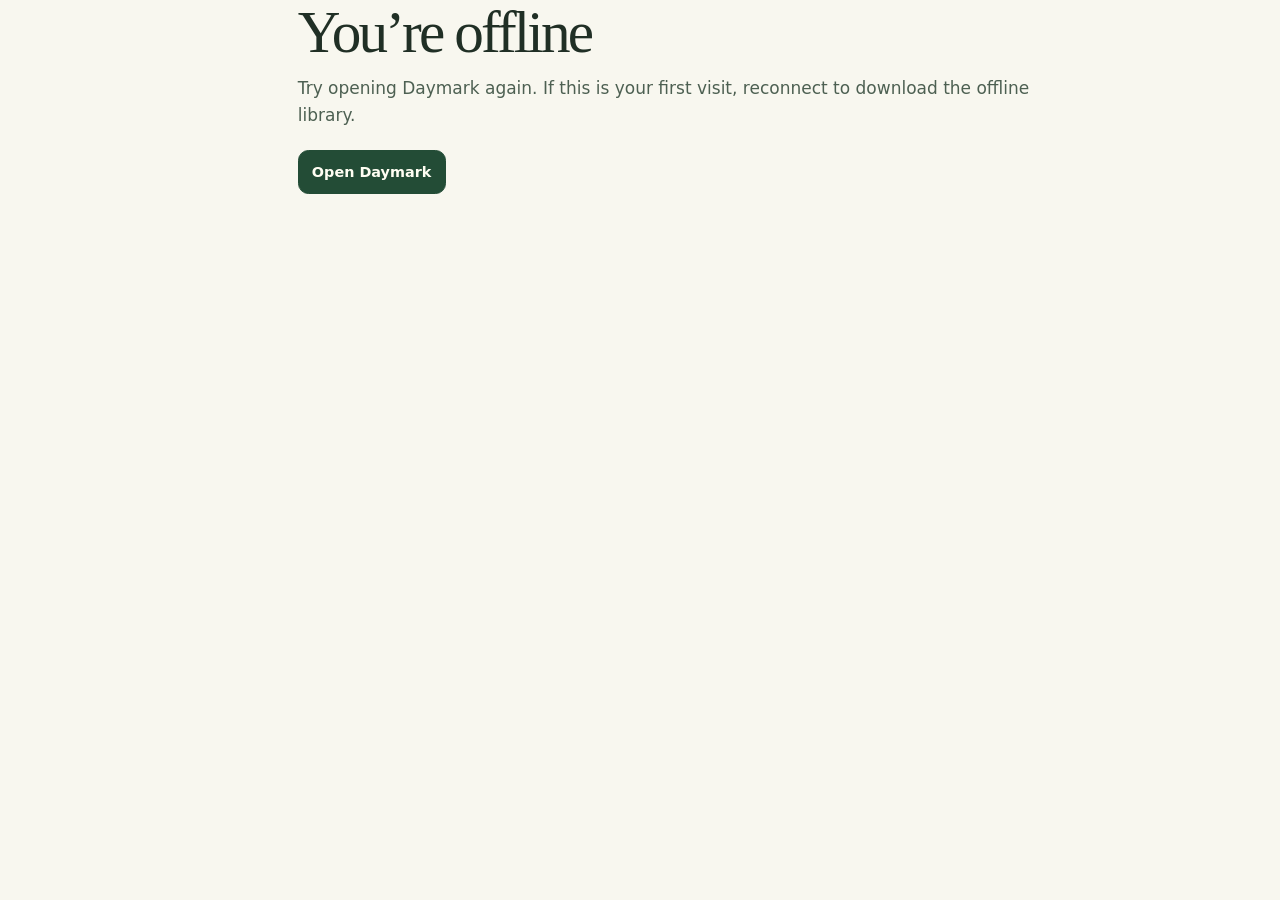
==== public/offline.html @ 406f52f3 "Initial Daymark release" ====
<!doctype html>
<html lang="en">
<head>
<meta charset="utf-8">
<meta name="viewport" content="width=device-width, initial-scale=1">
<meta name="theme-color" content="#f8f7ef">
<link rel="stylesheet" href="./css/app.css">
<title>Offline · Daymark</title>
</head>
<body>
<main class="workspace">
<header class="page-heading">
<h1>You’re offline</h1>
<p class="lead">Try opening Daymark again. If this is your first visit, reconnect to download the offline library.</p>
</header>
<a class="button" href="./#/today">Open Daymark</a>
</main>
</body>
</html>
---- public/css/app.css ----
:root {
  color-scheme: light dark;
  --bg: light-dark(#f8f7ef, #151e19);
  --surface: light-dark(#fffef8, #1d2a23);
  --sidebar: light-dark(#f5f5e9, #19251e);
  --ink: light-dark(#202f25, #eff3e8);
  --muted: light-dark(#4d6052, #b9cabd);
  --green: light-dark(#28533b, #b9dbb4);
  --accent: light-dark(#234c36, #c0e2b7);
  --accent-text: light-dark(#fffef3, #162a1e);
  --line: light-dark(#d9e0d2, #3d5144);
  --strong-line: light-dark(#7d9181, #809486);
  --hover: light-dark(#edf2e6, #283b2e);
  --moment: light-dark(#edf2e4, #23382a);
  --moment-line: light-dark(#cdddc6, #425f49);
  --focus: light-dark(#265b91, #eec875);
  --error: light-dark(#852f26, #ffb6a5);
  --sage: light-dark(#e4efde, #314b36);
  --sage-ink: light-dark(#355f40, #d2eacb);
  --amber: light-dark(#f7e9c7, #543f24);
  --amber-ink: light-dark(#704815, #f3d29a);
  --lavender: light-dark(#ebe8f4, #423b57);
  --lavender-ink: light-dark(#544677, #e6d8fa);
  --clay: light-dark(#f8e7df, #523b32);
  --clay-ink: light-dark(#843f2d, #ffcebf);
  --shadow: 0 3px 14px #172c1710;
  --ui: system-ui, -apple-system, BlinkMacSystemFont, 'Segoe UI', sans-serif;
  --display: Georgia, 'Times New Roman', serif;
  --reading: 1.063rem;
  --measure: 74ch;
  --sidebar-width: 15.25rem;
  --page-width: 70rem;
}

:root[data-theme="light"] { color-scheme: light; }
:root[data-theme="dark"] { color-scheme: dark; }
:root[data-size="large"] { --reading: 1.23rem; }
:root[data-size="largest"] { --reading: 1.44rem; }
@supports not (color: light-dark(white, black)) {
  :root {
    color-scheme: light;
    --bg: #f8f7ef; --surface: #fffef8; --sidebar: #f5f5e9; --ink: #202f25; --muted: #4d6052;
    --green: #28533b; --accent: #234c36; --accent-text: #fffef3; --line: #d9e0d2; --strong-line: #7d9181;
    --hover: #edf2e6; --moment: #edf2e4; --moment-line: #cdddc6; --focus: #265b91; --error: #852f26;
    --sage: #e4efde; --sage-ink: #355f40; --amber: #f7e9c7; --amber-ink: #704815;
    --lavender: #ebe8f4; --lavender-ink: #544677; --clay: #f8e7df; --clay-ink: #843f2d;
  }
  :root[data-theme="dark"] {
    --bg: #151e19; --surface: #1d2a23; --sidebar: #19251e; --ink: #eff3e8; --muted: #b9cabd;
    --green: #b9dbb4; --accent: #c0e2b7; --accent-text: #162a1e; --line: #3d5144; --strong-line: #809486;
    --hover: #283b2e; --moment: #23382a; --moment-line: #425f49; --focus: #eec875; --error: #ffb6a5;
    --sage: #314b36; --sage-ink: #d2eacb; --amber: #543f24; --amber-ink: #f3d29a;
    --lavender: #423b57; --lavender-ink: #e6d8fa; --clay: #523b32; --clay-ink: #ffcebf;
  }
  @media (prefers-color-scheme: dark) {
    :root[data-theme="system"] {
      --bg: #151e19; --surface: #1d2a23; --sidebar: #19251e; --ink: #eff3e8; --muted: #b9cabd;
      --green: #b9dbb4; --accent: #c0e2b7; --accent-text: #162a1e; --line: #3d5144; --strong-line: #809486;
      --hover: #283b2e; --moment: #23382a; --moment-line: #425f49; --focus: #eec875; --error: #ffb6a5;
      --sage: #314b36; --sage-ink: #d2eacb; --amber: #543f24; --amber-ink: #f3d29a;
      --lavender: #423b57; --lavender-ink: #e6d8fa; --clay: #523b32; --clay-ink: #ffcebf;
    }
  }
}

*, *::before, *::after { box-sizing: border-box; }
[hidden] { display: none !important; }
html { min-block-size: 100%; scroll-padding-block: 1rem calc(6rem + env(safe-area-inset-bottom)); }
body { margin: 0; background: var(--bg); color: var(--ink); font: 1rem/1.55 var(--ui); }
img { display: block; max-inline-size: 100%; }
h1, h2, h3, p { margin-block: 0; }
p + p { margin-block-start: .75em; }
h1, h2 { line-height: 1.09; }
h1, h2, h3 { overflow-wrap: break-word; }
h1 { font: 400 clamp(2.45rem, 5.1vw, 3.7rem)/1.03 var(--display); letter-spacing: -.048em; }
h2 { font-family: var(--display); font-weight: 400; font-size: clamp(1.56rem, 2.7vw, 1.95rem); letter-spacing: -.035em; }
a { color: var(--green); text-underline-offset: .17em; }
button, select, input, textarea { font: inherit; }
button, select, summary { cursor: pointer; }
button, a, input, textarea, select, summary { -webkit-tap-highlight-color: transparent; }
:focus-visible { outline: 3px solid var(--focus); outline-offset: 3px; }
main:focus { outline: none; }
button:disabled { opacity: .62; cursor: wait; }
.icon { inline-size: 1.25em; block-size: 1.25em; flex: none; vertical-align: -.21em; }
.muted { color: var(--muted); }
.sr-only, .segmented input {
  position: absolute; inline-size: 1px; block-size: 1px; padding: 0; margin: -1px; overflow: hidden;
  clip: rect(0,0,0,0); white-space: nowrap; border: 0;
}
.skip {
  position: fixed; z-index: 9; inset: .75rem auto auto .75rem; padding: .65rem 1rem;
  border-radius: .65rem; background: var(--surface); transform: translateY(-180%);
}
.skip:focus { transform: none; }

.workspace {
  --gutter: clamp(1rem, 4.2vw, 3.75rem);
  inline-size: min(100%, calc(var(--page-width) + 2 * var(--gutter)));
  padding-inline: max(var(--gutter), env(safe-area-inset-left)) max(var(--gutter), env(safe-area-inset-right));
  margin-inline: auto;
}
.topbar {
  min-block-size: calc(4.65rem + env(safe-area-inset-top)); padding-block-start: env(safe-area-inset-top);
  display: flex; align-items: center; justify-content: space-between; gap: .5rem;
  border-block-end: 1px solid var(--line);
}
.top-actions { display: flex; gap: .45rem; }
.sidebar { display: none; }
.wordmark {
  display: inline-flex; gap: .65rem; align-items: center; text-decoration: none; line-height: 1.08;
  color: var(--ink); min-block-size: 2.75rem;
}
.wordmark-icon {
  display: grid; place-items: center; flex: none; inline-size: 2.55rem; block-size: 2.55rem;
  padding: .12rem; border: 1px solid #5e7d66; border-radius: .65rem; background: #234937;
}
.wordmark-icon img { inline-size: 100%; block-size: auto; filter: invert(1) sepia(.25); }
.wordmark strong { display: block; font: 400 1.6rem/.98 var(--display); letter-spacing: -.05em; }
.wordmark small { display: block; color: var(--muted); margin-block-start: .22rem; font-size: .7rem; font-weight: 620; }
.icon-button {
  display: inline-grid; place-items: center; inline-size: 2.75rem; block-size: 2.75rem; flex: 0 0 auto;
  border: 1px solid var(--line); border-radius: .8rem; background: var(--surface); color: var(--green);
  text-decoration: none;
}
.icon-button .icon { inline-size: 1.25rem; block-size: 1.25rem; }
.mobile-nav {
  position: fixed; z-index: 4; inset: auto 0 0; display: grid; grid-template-columns: repeat(4, minmax(0,1fr));
  padding: .32rem max(.5rem, env(safe-area-inset-right)) calc(.32rem + env(safe-area-inset-bottom)) max(.5rem, env(safe-area-inset-left));
  background: var(--surface); border-block-start: 1px solid var(--line);
}
.mobile-nav a, .sidebar nav a {
  text-decoration: none; color: var(--muted); display: flex; align-items: center;
  gap: .23rem; border-radius: .72rem; font-weight: 650;
}
.mobile-nav a { flex-direction: column; justify-content: center; min-block-size: 3.25rem; padding: .25rem .1rem; font-size: .77rem; }
.mobile-nav .icon { inline-size: 1.2rem; block-size: 1.2rem; }
:is(.mobile-nav, .sidebar nav) a[aria-current] { color: var(--green); background: var(--hover); }
main { padding-block: 1.5rem 2rem; min-block-size: 55vh; }
.footer {
  display: flex; flex-wrap: wrap; align-items: center; gap: .6rem 1.5rem; justify-content: space-between;
  border-block-start: 1px solid var(--line); padding-block: 1rem 6rem;
  color: var(--muted); font-size: .84rem;
}
.footer:empty { display: none; }
.is-moment .workspace { padding-block-end: calc(4rem + env(safe-area-inset-bottom)); }
.footer .icon { margin-inline-end: .3rem; }
.footer-credit { display: inline-flex; align-items: center; gap: .65rem; font-weight: 650; text-decoration: none; }
.footer-credit:hover span, .footer-credit:focus-visible span { text-decoration: underline; }
.organization-seal { block-size: auto; border: 1px solid var(--line); border-radius: .6rem; background: #fff; }
.footer-credit .organization-seal { inline-size: 3.25rem; padding: .12rem; flex: none; }
.footer-links { display: flex; align-items: center; flex-wrap: wrap; column-gap: 1rem; }
.footer-links a { display: inline-flex; align-items: center; min-block-size: 2.75rem; }

.eyebrow {
  display: flex; align-items: center; gap: .4rem; margin-block-end: .55rem; color: var(--green);
  font-size: .72rem; font-weight: 750; text-transform: uppercase; letter-spacing: .085em;
}
.eyebrow .icon { inline-size: 1rem; block-size: 1rem; }
.today-heading { margin-block-end: 1.1rem; }
.hero {
  position: relative; overflow: hidden; isolation: isolate; container-type: inline-size;
  border-radius: 1.35rem; color: #fffdf0;
  background: #142f22; box-shadow: 0 10px 24px #1935241b;
}
.hero::before, .hero::after { content: ''; position: absolute; z-index: -1; inset: 0; }
.hero::before { background: url('../assets/images/daybreak.jpg') 31% 38% / cover no-repeat; }
.hero::after { background: linear-gradient(90deg, #102b1efc 0%, #102b1eee 23%, #142e23b0 48%, #102b1e14 79%); }
.hero-inner {
  --hero-inset: clamp(1.3rem, 4.3vw, 2.65rem);
  display: grid; grid-template-columns: minmax(0, 1fr) auto;
  grid-template-areas: "label seal" "title title" "intro intro" "tracker tracker";
  align-items: center; column-gap: .75rem; padding: var(--hero-inset);
}
.hero-label { grid-area: label; color: #f4d891; margin-block-end: .8rem; }
.hero-title {
  grid-area: title;
  font: 400 clamp(2.65rem, 6.1vw, 4.7rem)/.98 var(--display); letter-spacing: -.06em;
  margin-block: 0;
}
.hero-title em { color: #d9e9b8; }
.hero-intro { grid-area: intro; color: #f0f3e2; font-size: 1rem; margin-block-start: .9rem; max-inline-size: 39ch; text-wrap: pretty; }
.hero-tracker {
  grid-area: tracker;
  display: flex; gap: .65rem; align-items: center; inline-size: fit-content; max-inline-size: 100%;
  min-block-size: 3.65rem; margin-block-start: 1.2rem; padding: .44rem .65rem .44rem .5rem;
  color: #fffdf0; border: 1px solid #ffffff55; border-radius: .8rem; background: #122d21e8;
  text-decoration: none;
}
.hero-tracker:focus-visible { outline-color: #f4d891; }
.hero-tracker:hover { background: #204433; }
.hero-tracker-icon {
  display: grid; place-items: center; inline-size: 2.35rem; block-size: 2.35rem; flex: none;
  border-radius: .55rem; background: #35533b; color: #d9e9b8;
}
.hero-tracker strong, .hero-tracker small { display: block; }
.hero-tracker strong { font-size: .96rem; line-height: 1.2; }
.hero-tracker small { color: #e0ebd8; font-size: .77rem; margin-block-start: .16rem; }
.hero-tracker .card-arrow { margin-inline-start: .55rem; color: #d9e9b8; }
.hero-seal {
  grid-area: seal; isolation: isolate; inline-size: clamp(5.15rem, 26.5vw, 7rem);
  padding: .18rem; margin-block-end: .75rem; border: 1px solid #fff2cc80; border-radius: .75rem;
  background: #f5e9cd; box-shadow: 0 4px 14px #111e1780;
}
.hero-seal img { inline-size: 100%; block-size: auto; mix-blend-mode: multiply; }
.home-section { margin-block-start: 1.45rem; }
.home-section h2 { margin-block-end: .7rem; }
.card-grid { display: grid; grid-template-columns: repeat(2, minmax(0,1fr)); gap: .6rem; }
.link-card, .moment-banner {
  display: flex; gap: clamp(.55rem, 1.5vw, .9rem); align-items: center; min-inline-size: 0;
  min-block-size: 4.65rem; padding: .65rem .8rem; border: 1px solid var(--line); border-radius: .95rem;
  color: var(--ink); background: var(--surface); text-decoration: none;
  box-shadow: var(--shadow); transition: background-color 160ms ease, border-color 160ms ease;
}
.card-copy { display: flex; flex: 1 1 auto; flex-direction: column; min-inline-size: 0; }
.card-copy strong { font-size: .98rem; line-height: 1.27; font-weight: 680; overflow-wrap: anywhere; }
.card-copy :is(span, small) { color: var(--muted); font-size: .84rem; line-height: 1.38; margin-block-start: .16rem; overflow-wrap: anywhere; }
.icon-badge {
  inline-size: 2.65rem; block-size: 2.65rem; flex: none; display: inline-grid; place-items: center;
  border-radius: .7rem;
}
.tone-sage { background: var(--sage); color: var(--sage-ink); }
.tone-amber { background: var(--amber); color: var(--amber-ink); }
.tone-lavender { background: var(--lavender); color: var(--lavender-ink); }
.tone-clay { background: var(--clay); color: var(--clay-ink); }
.card-arrow { color: var(--green); inline-size: 1.05rem; block-size: 1.05rem; margin-inline-start: auto; }
.moment-banner {
  background: var(--moment); border-color: var(--moment-line); padding: .68rem .83rem; margin-block-start: 1rem;
}
.moment-banner .card-copy strong { font-size: 1.07rem; }
.welcome { margin-block-start: 1.5rem; display: flex; flex-wrap: wrap; justify-content: space-between; align-items: center; gap: .75rem; }
.welcome p { color: var(--muted); margin-block-start: .45rem; }

.page-heading { margin-block-end: 1.35rem; max-inline-size: var(--measure); }
.page-heading .lead { color: var(--muted); font-size: max(1.04rem, var(--reading)); margin-block-start: .75rem; }
.back {
  display: inline-flex; align-items: center; min-block-size: 2.75rem; gap: .45rem;
  margin-block-end: .55rem; font-weight: 650; font-size: .9rem;
}
.reading { inline-size: 100%; max-inline-size: 48rem; margin-inline: auto; }
.reading .page-heading { margin-block-end: 1.15rem; }
.reading :is(p, li):not(.eyebrow, .day-count) { font-size: var(--reading); }
.reading .card-copy span { font-size: .88rem; }
.reading-section, .panel {
  padding: clamp(1rem, 3.1vw, 1.5rem); border: 1px solid var(--line); border-radius: 1rem;
  background: var(--surface); margin-block-end: .8rem;
}
.reading-section > :not(:first-child), .panel > :not(:first-child) { margin-block-start: .62rem; }
.reading-section h2, .panel h2, .support-panel h2 { font-size: clamp(1.32rem, 3.4vw, 1.65rem); }
.reading-section .external { display: inline-flex; gap: .27rem; align-items: center; flex-wrap: wrap; min-block-size: 2.75rem; }
.about-mission { display: grid; grid-template-columns: minmax(0, 10.5rem) minmax(0, 1fr); align-items: center; gap: 1.15rem; }
.about-mission .organization-seal { inline-size: 100%; padding: .25rem; border-radius: .8rem; }
.about-mission > .about-mission-copy { margin-block-start: 0; }
.about-mission-copy > :not(:first-child) { margin-block-start: .62rem; }
.about-artwork {
  inline-size: min(100%, 33rem); block-size: auto; margin: 1.4rem auto 0;
  border: 1px solid var(--line); border-radius: 1rem;
}
.external-note { color: var(--muted); font-size: .85em; }
.external .icon { inline-size: .92em; block-size: .92em; }
.reading-list { padding-inline-start: 1.4em; margin-block: 0; }
.reading-list li + li { margin-block-start: .55em; }
.count-panel { text-align: center; }
.count-panel .actions { justify-content: center; }
.count-panel .day-count { font: 400 clamp(3.55rem, 10vw, 6rem)/1 var(--display); letter-spacing: -.06em; color: var(--green); }
.celebration { padding: .55rem .9rem; border-radius: .7rem; background: var(--amber); color: var(--amber-ink); animation: settle 460ms ease both; }
@keyframes settle { from { opacity: .5; transform: translateY(.25rem); } }
progress { display: block; inline-size: 100%; block-size: .8rem; accent-color: var(--green); }
.plain-list { list-style: none; padding: 0; margin: 0; }
.milestone-list li { display: flex; flex-wrap: wrap; align-items: center; justify-content: space-between; gap: .25rem .5rem; padding-block: .42rem; }
.milestone-list li + li { border-block-start: 1px solid var(--line); }
.milestone-list li > span { display: flex; align-items: center; gap: .48rem; }
.milestone-list time { color: var(--muted); }
.milestone-list .icon-badge { inline-size: 1.85rem; block-size: 1.85rem; border-radius: .45rem; }
.moment-layout { max-inline-size: 55rem; margin-inline: auto; }
.moment-grid .link-card { min-block-size: 4.35rem; }
.moment-reading .page-heading .lead { color: var(--ink); }
.support-panel {
  background: var(--clay); border: 1px solid var(--line); border-radius: 1rem;
  padding: 1.15rem; margin-block-end: .8rem;
}
.support-panel h2 { color: var(--clay-ink); }
.support-panel > :not(:first-child) { margin-block-start: .65rem; }
.source-note { margin-block: .45rem 1rem; color: var(--muted); }
.worksheet-lines { block-size: 3.15rem; border: 1px dashed var(--strong-line); border-radius: .35rem; }
.worksheet .eyebrow { margin-block-end: .6rem; }
.segmented {
  min-inline-size: 0; display: flex; flex-wrap: wrap; gap: .2rem; border: 1px solid var(--line);
  padding: .21rem; margin: 0; background: var(--hover); border-radius: .8rem;
}
.segmented label { flex: 1 1 auto; position: relative; cursor: pointer; }
.segmented label span {
  min-block-size: 2.75rem; padding: .36rem .54rem; border-radius: .57rem;
  display: flex; align-items: center; justify-content: center; text-align: center;
  font-weight: 620; font-size: .9rem; color: var(--green);
}
.segmented input:checked + span { background: var(--accent); color: var(--accent-text); }
.segmented input:focus-visible + span { outline: 3px solid var(--focus); outline-offset: 2px; }
.prayer-panel .prayer-text { padding: .2rem .25rem .45rem; }
.prayer-panel .segmented + .prayer-text { margin-block-start: 1.25rem; }
.reading .prayer-text p { font: 400 calc(var(--reading) * 1.27)/1.53 var(--display); max-inline-size: 55ch; }
.prayer-text h2 + p { margin-block-start: .6rem; }

.actions { display: flex; flex-wrap: wrap; gap: .45rem; align-items: center; }
.reading-actions { margin-block-end: .95rem; }
.button {
  display: inline-flex; min-block-size: 2.75rem; align-items: center; justify-content: center; gap: .4rem;
  border: 1px solid var(--accent); border-radius: .65rem; padding: .45rem .82rem;
  background: var(--accent); color: var(--accent-text); text-decoration: none; font-weight: 680;
  font-size: .9rem; text-align: center;
}
.button .icon { inline-size: 1.08rem; block-size: 1.08rem; }
.button.secondary { border-color: var(--strong-line); background: var(--surface); color: var(--green); }
.button.quiet { border-color: transparent; background: transparent; color: var(--green); }
.button.danger { border-color: var(--error); background: var(--surface); color: var(--error); }
.button[aria-pressed="true"] { background: var(--sage); color: var(--sage-ink); border-color: var(--strong-line); }
.button[aria-pressed="true"] .icon { fill: currentColor; }
.field { display: grid; gap: .3rem; min-inline-size: 0; }
.field > span:first-child { font-size: .88rem; font-weight: 680; }
.field :is(select, input, textarea) {
  inline-size: 100%; min-inline-size: 0; min-block-size: 2.8rem; padding: .46rem .65rem;
  border: 1px solid var(--strong-line); border-radius: .55rem; background: var(--surface); color: var(--ink);
}
.check-field { display: inline-flex; align-items: center; gap: .4rem; min-block-size: 2.8rem; cursor: pointer; }
.check-field input { inline-size: 1.16rem; block-size: 1.16rem; accent-color: var(--accent); margin: .17rem; }
.filter-panel { display: flex; gap: .6rem .9rem; align-items: end; flex-wrap: wrap; }
.filter-panel .search-field { flex: 1 1 12rem; }
.search-input { position: relative; }
.search-input .icon { position: absolute; inset: .78rem auto auto .65rem; color: var(--green); pointer-events: none; }
.search-input input { padding-inline-start: 2.35rem; }
.result-count { margin-block: .75rem .45rem; color: var(--muted); font-size: .9rem; }
.empty { grid-column: 1/-1; }
.preferences-grid { display: grid; grid-template-columns: repeat(2, minmax(0,1fr)); gap: .8rem; }
details > summary { min-block-size: 2.75rem; padding-block: .6rem; font-weight: 650; color: var(--green); }
details > p { padding-block-end: .65rem; }
.settings details + details { border-block-start: 1px solid var(--line); }

.notices { margin-block-start: .75rem; padding: .5rem .8rem; background: var(--amber); color: var(--amber-ink); border-radius: .65rem; font-size: .9rem; }
.notices p { display: flex; flex-wrap: wrap; gap: .35rem; align-items: center; }
.notices .button { color: inherit; text-decoration: underline; }
.toast {
  position: fixed; z-index: 5; inset: auto .85rem calc(4.4rem + env(safe-area-inset-bottom)) auto; max-inline-size: calc(100% - 1.7rem);
  padding: .72rem 1rem; border-radius: .72rem; color: var(--accent-text); background: var(--accent);
  box-shadow: 0 5px 18px #0003; font-weight: 600; font-size: .9rem; pointer-events: none;
}
dialog {
  inline-size: min(calc(100% - 2rem), 30rem); max-block-size: calc(100% - 2rem); overflow: auto;
  border: 1px solid var(--line); border-radius: 1.1rem; background: var(--surface); color: var(--ink);
  box-shadow: 0 18px 60px #0005; padding: clamp(1rem, 4vw, 1.5rem);
}
dialog::backdrop { background: #101c16a8; }
dialog form { display: grid; gap: .75rem; }
dialog .dialog-head { display: flex; justify-content: space-between; align-items: center; gap: .5rem; }
.dialog-actions { justify-content: flex-end; }
.form-error { color: var(--error); font-weight: 630; }
.form-error:empty { display: none; }
dialog textarea { resize: vertical; }

@media (hover: hover) {
  .link-card:hover, .icon-button:hover, .button.secondary:hover, .button.quiet:hover, .mobile-nav a:hover, .sidebar nav a:hover {
    background: var(--hover); border-color: var(--strong-line);
  }
  .moment-banner:hover, .side-moment:hover { border-color: var(--strong-line); }
  .button:not(.secondary, .quiet):hover { box-shadow: inset 0 0 0 2px currentColor; }
}
@media (min-width: 40rem) {
  .hero-inner {
    --hero-seal-size: clamp(8rem, 14vw, 12.5rem);
    display: block; max-inline-size: min(38rem, calc(100% - var(--hero-seal-size) - .75rem));
  }
  .hero-seal {
    position: absolute; inset: auto var(--hero-inset) var(--hero-inset) auto;
    inline-size: var(--hero-seal-size); margin: 0; padding: .3rem; border-radius: .95rem;
  }
}
@media (min-width: 54rem) {
  html { scroll-padding-block-end: 1rem; }
  .workspace { margin-inline-start: max(var(--sidebar-width), calc((100% - var(--page-width) + var(--sidebar-width) - 2 * var(--gutter)) / 2)); inline-size: min(calc(100% - var(--sidebar-width)), calc(var(--page-width) + 2 * var(--gutter))); }
  .topbar { min-block-size: 4.25rem; border: 0; justify-content: flex-end; }
  .topbar .wordmark, .moment-shortcut, .mobile-nav { display: none; }
  .sidebar {
    position: fixed; z-index: 3; inset: 0 auto 0 0; inline-size: var(--sidebar-width);
    display: flex; flex-direction: column; padding: 2rem 1.15rem 1rem; gap: .85rem;
    color: var(--ink); background: var(--sidebar); border-inline-end: 1px solid var(--line); overflow-y: auto;
  }
  .sidebar .wordmark { margin: 0 .47rem 1.55rem; }
  .sidebar .wordmark-icon { inline-size: 2.75rem; block-size: 2.75rem; }
  .sidebar .wordmark strong { font-size: 1.9rem; }
  .sidebar nav { display: grid; gap: .26rem; }
  .sidebar nav a { padding: .61rem .72rem; min-block-size: 2.92rem; gap: .7rem; }
  .side-note, .side-moment {
    display: flex; align-items: center; gap: .65rem; padding: .57rem .68rem; min-block-size: 2.75rem; border-radius: .72rem;
    text-decoration: none; color: var(--green);
  }
  .side-moment { border: 1px solid var(--moment-line); background: var(--moment); margin-block-start: .45rem; font-size: .9rem; font-weight: 700; }
  .side-note { margin-block-start: auto; color: var(--muted); font-size: .83rem; }
  .side-note:hover { text-decoration: underline; }
  .is-moment .workspace { padding-block-end: 1rem; }
  main { padding-block-start: .15rem; }
  .hero { border-radius: 1.5rem; }
  .hero::before { inset-inline-start: 16%; background-position: 50% 46%; }
  .hero::after { background: linear-gradient(90deg, #142f22 0%, #142f22 16%, #142f22ef 26%, #142f2280 47%, #142f2200 75%); }
  .card-grid { gap: .85rem; }
  .link-card, .moment-banner { padding-inline: .92rem; min-block-size: 4.75rem; }
  .footer { padding-block-end: 1.5rem; }
  .toast { inset-block-end: .85rem; }
}
@media (max-width: 36rem) {
  .card-grid { grid-template-columns: minmax(0,1fr); }
  .about-mission { grid-template-columns: minmax(0, 1fr); }
  .about-mission .organization-seal { inline-size: min(100%, 10rem); justify-self: center; }
  .hero::after {
    background: linear-gradient(90deg, #102b1ef8 0%, #102b1edd 42%, #142b1e34 75%, #142b1e12 100%);
  }
  .preferences-grid { grid-template-columns: minmax(0,1fr); }
  .is-moment .topbar { min-block-size: calc(3.65rem + env(safe-area-inset-top)); }
  .is-moment main { padding-block-start: .75rem; }
  .moment-reading h1 { font-size: clamp(2rem, 9vw, 2.45rem); }
  .moment-reading .lead { line-height: 1.4; }
}
@container (max-width: 15rem) {
  .hero::before { background-position-x: 60%; }
  .hero-inner {
    display: grid; max-inline-size: none; grid-template-columns: minmax(0, 1fr);
    grid-template-areas: "seal" "label" "title" "intro" "tracker";
  }
  .hero-seal { position: static; justify-self: end; inline-size: min(8rem, 52%); }
}
@media (prefers-reduced-motion: reduce) {
  *, *::before, *::after { animation: none !important; transition: none !important; scroll-behavior: auto !important; }
}
:root[data-motion="reduced"] *, :root[data-motion="reduced"] *::before, :root[data-motion="reduced"] *::after {
  animation: none !important; transition: none !important; scroll-behavior: auto !important;
}
@media print {
  @page { margin: 15mm; }
  :root, :root[data-theme] { color-scheme: light; }
  body { background: white; color: black; }
  .workspace { margin: 0; padding: 0; inline-size: 100%; }
  #sidebar, .topbar, #mobile-nav, .notices, .footer, .toast, .skip, dialog, .back, .reading-actions, .no-print { display: none !important; }
  main { min-block-size: 0; padding: 0; }
  .worksheet { max-inline-size: none; }
  .worksheet h1 { font-size: 28pt; }
  .worksheet .lead, .worksheet p:not(.eyebrow) { color: black; font-size: 11pt; }
  .worksheet .reading-section { break-inside: avoid; border: none; padding: 0; margin-block-end: .7rem; }
  .worksheet h2 { font-size: 13pt; }
  .worksheet-lines { block-size: .7in; border: 1px solid #888; }
}
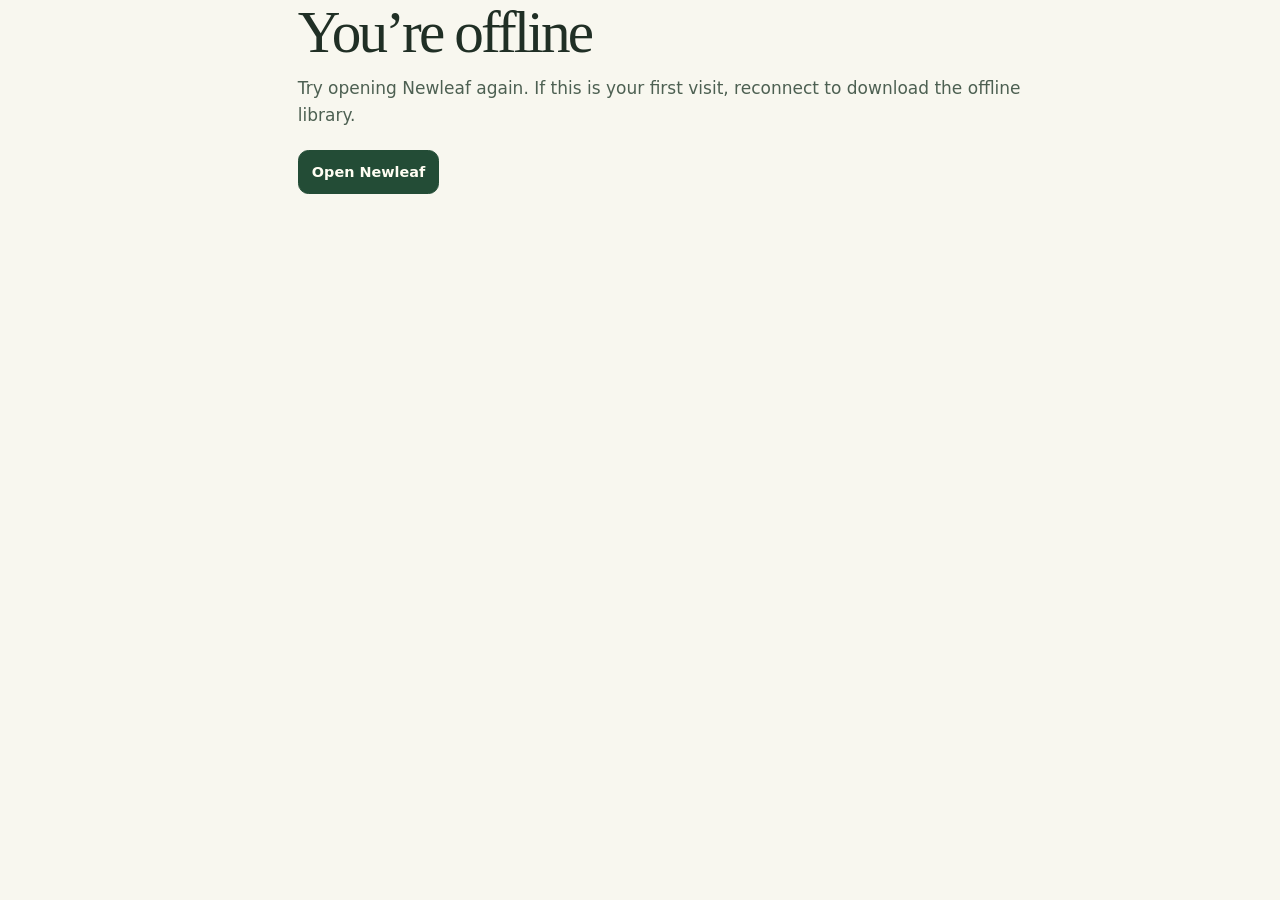
==== commit f1df23bd: "Rename Daymark to Newleaf Snapshot of the in-progress rename: branding, manifest, docs, library copy" ====
--- a/public/offline.html
+++ b/public/offline.html
@@ -5,15 +5,15 @@
 <meta name="viewport" content="width=device-width, initial-scale=1">
 <meta name="theme-color" content="#f8f7ef">
 <link rel="stylesheet" href="./css/app.css">
-<title>Offline · Daymark</title>
+<title>Offline · Newleaf</title>
 </head>
 <body>
 <main class="workspace">
 <header class="page-heading">
 <h1>You’re offline</h1>
-<p class="lead">Try opening Daymark again. If this is your first visit, reconnect to download the offline library.</p>
+<p class="lead">Try opening Newleaf again. If this is your first visit, reconnect to download the offline library.</p>
 </header>
-<a class="button" href="./#/today">Open Daymark</a>
+<a class="button" href="./#/today">Open Newleaf</a>
 </main>
 </body>
 </html>
--- a/public/css/app.css
+++ b/public/css/app.css
@@ -112,9 +112,9 @@
 }
 .wordmark-icon {
   display: grid; place-items: center; flex: none; inline-size: 2.55rem; block-size: 2.55rem;
-  padding: .12rem; border: 1px solid #5e7d66; border-radius: .65rem; background: #234937;
-}
-.wordmark-icon img { inline-size: 100%; block-size: auto; filter: invert(1) sepia(.25); }
+  overflow: hidden; border: 1px solid #5e7d66; border-radius: .65rem; background: #234937;
+}
+.wordmark-icon img { inline-size: 100%; block-size: auto; }
 .wordmark strong { display: block; font: 400 1.6rem/.98 var(--display); letter-spacing: -.05em; }
 .wordmark small { display: block; color: var(--muted); margin-block-start: .22rem; font-size: .7rem; font-weight: 620; }
 .icon-button {
@@ -157,6 +157,7 @@
 }
 .eyebrow .icon { inline-size: 1rem; block-size: 1rem; }
 .today-heading { margin-block-end: 1.1rem; }
+.today-heading-row { display: flex; flex-wrap: wrap; align-items: center; justify-content: space-between; gap: .5rem 1rem; }
 .hero {
   position: relative; overflow: hidden; isolation: isolate; container-type: inline-size;
   border-radius: 1.35rem; color: #fffdf0;
@@ -175,7 +176,7 @@
 .hero-title {
   grid-area: title;
   font: 400 clamp(2.65rem, 6.1vw, 4.7rem)/.98 var(--display); letter-spacing: -.06em;
-  margin-block: 0;
+  margin-block: 0; overflow-wrap: break-word;
 }
 .hero-title em { color: #d9e9b8; }
 .hero-intro { grid-area: intro; color: #f0f3e2; font-size: 1rem; margin-block-start: .9rem; max-inline-size: 39ch; text-wrap: pretty; }
@@ -223,10 +224,11 @@
 .tone-lavender { background: var(--lavender); color: var(--lavender-ink); }
 .tone-clay { background: var(--clay); color: var(--clay-ink); }
 .card-arrow { color: var(--green); inline-size: 1.05rem; block-size: 1.05rem; margin-inline-start: auto; }
+.today-support { margin-block-start: 1rem; }
 .moment-banner {
-  background: var(--moment); border-color: var(--moment-line); padding: .68rem .83rem; margin-block-start: 1rem;
-}
-.moment-banner .card-copy strong { font-size: 1.07rem; }
+  background: var(--moment); border-color: var(--moment-line); padding: .68rem .83rem;
+}
+.today-support .card-copy strong { font-size: 1.07rem; }
 .welcome { margin-block-start: 1.5rem; display: flex; flex-wrap: wrap; justify-content: space-between; align-items: center; gap: .75rem; }
 .welcome p { color: var(--muted); margin-block-start: .45rem; }
 
@@ -247,6 +249,41 @@
 .reading-section > :not(:first-child), .panel > :not(:first-child) { margin-block-start: .62rem; }
 .reading-section h2, .panel h2, .support-panel h2 { font-size: clamp(1.32rem, 3.4vw, 1.65rem); }
 .reading-section .external { display: inline-flex; gap: .27rem; align-items: center; flex-wrap: wrap; min-block-size: 2.75rem; }
+.newcomer-section-heading { display: flex; align-items: center; gap: .65rem; }
+.newcomer-guide blockquote {
+  margin-inline: 0; margin-block-end: 0; padding: .65rem .9rem;
+  border-inline-start: .2rem solid var(--strong-line); border-radius: .45rem; background: var(--hover);
+}
+.newcomer-guide .actions { column-gap: 1rem; }
+.meeting-spark { max-inline-size: 62rem; }
+.spark-layout, .spark-filters { display: grid; gap: .85rem; }
+.spark-filters { grid-template-columns: repeat(auto-fit, minmax(min(100%, 7.5rem), 1fr)); }
+.spark-deck-heading { display: flex; flex-wrap: wrap; align-items: center; justify-content: space-between; gap: .25rem; }
+.spark-deck-heading .spark-timer-jump { padding-inline: .35rem; }
+.spark-layout > .reading-section { min-inline-size: 0; margin-block-end: 0; }
+.reading .spark-count { font-size: .85rem; }
+.spark-topic {
+  min-block-size: 13rem; padding: clamp(.85rem, 2.8vw, 1.4rem);
+  border: 1px solid var(--moment-line); border-radius: .85rem;
+  background: linear-gradient(145deg, var(--moment), var(--surface) 90%);
+}
+.spark-topic h3 {
+  margin-block: .2rem .6rem; font: 400 clamp(1.65rem, 4vw, 2.55rem)/1.04 var(--display);
+  letter-spacing: -.04em; overflow-wrap: anywhere;
+}
+.spark-topic .spark-opening { margin-block-end: .8rem; font-weight: 640; }
+.spark-topic .reading-list { color: var(--muted); }
+.spark-timer { scroll-margin-block-start: 1rem; }
+.spark-timer-face {
+  text-align: center; border-radius: .75rem; padding: .65rem .35rem;
+  background: var(--amber); color: var(--amber-ink);
+}
+.spark-time {
+  font-size: clamp(2.35rem, 8vw, 3.75rem); line-height: 1.15;
+  letter-spacing: -.055em; font-variant-numeric: tabular-nums; font-weight: 640;
+}
+.spark-timer-status { font-size: .84rem; font-weight: 650; }
+.spark-timer[data-phase="finished"] .spark-timer-face { background: var(--sage); color: var(--sage-ink); }
 .about-mission { display: grid; grid-template-columns: minmax(0, 10.5rem) minmax(0, 1fr); align-items: center; gap: 1.15rem; }
 .about-mission .organization-seal { inline-size: 100%; padding: .25rem; border-radius: .8rem; }
 .about-mission > .about-mission-copy { margin-block-start: 0; }
@@ -310,6 +347,7 @@
 }
 .button .icon { inline-size: 1.08rem; block-size: 1.08rem; }
 .button.secondary { border-color: var(--strong-line); background: var(--surface); color: var(--green); }
+.button.today-share { border-radius: 999px; background: var(--sage); color: var(--sage-ink); }
 .button.quiet { border-color: transparent; background: transparent; color: var(--green); }
 .button.danger { border-color: var(--error); background: var(--surface); color: var(--error); }
 .button[aria-pressed="true"] { background: var(--sage); color: var(--sage-ink); border-color: var(--strong-line); }
@@ -372,6 +410,11 @@
     inline-size: var(--hero-seal-size); margin: 0; padding: .3rem; border-radius: .95rem;
   }
 }
+@media (min-width: 64rem) {
+  .spark-layout { grid-template-columns: minmax(0, 1.75fr) minmax(0, 1fr); align-items: start; }
+  .spark-timer { position: sticky; inset-block-start: 1rem; }
+  .spark-timer-jump { display: none; }
+}
 @media (min-width: 54rem) {
   html { scroll-padding-block-end: 1rem; }
   .workspace { margin-inline-start: max(var(--sidebar-width), calc((100% - var(--page-width) + var(--sidebar-width) - 2 * var(--gutter)) / 2)); inline-size: min(calc(100% - var(--sidebar-width)), calc(var(--page-width) + 2 * var(--gutter))); }
@@ -406,11 +449,13 @@
 }
 @media (max-width: 36rem) {
   .card-grid { grid-template-columns: minmax(0,1fr); }
+  .spark-filters { gap: .55rem; }
   .about-mission { grid-template-columns: minmax(0, 1fr); }
   .about-mission .organization-seal { inline-size: min(100%, 10rem); justify-self: center; }
   .hero::after {
     background: linear-gradient(90deg, #102b1ef8 0%, #102b1edd 42%, #142b1e34 75%, #142b1e12 100%);
   }
+  .hero-title { font-size: clamp(2.25rem, 12.3cqi, 2.65rem); }
   .preferences-grid { grid-template-columns: minmax(0,1fr); }
   .is-moment .topbar { min-block-size: calc(3.65rem + env(safe-area-inset-top)); }
   .is-moment main { padding-block-start: .75rem; }
